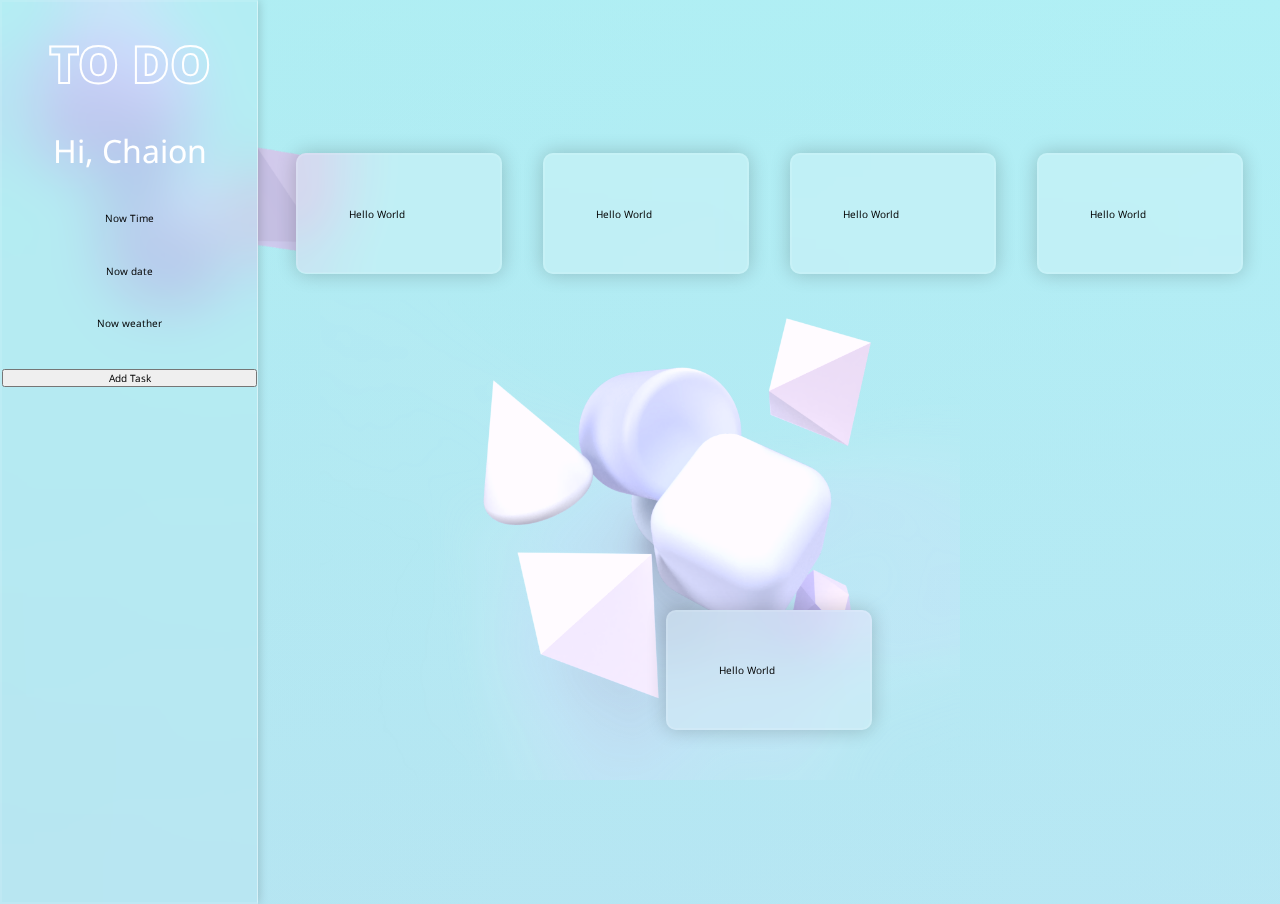
==== index.html @ bbe56c6a "first commit" ====
<!DOCTYPE html>
<html lang="en">
	<head>
		<meta charset="UTF-8" />
		<meta http-equiv="X-UA-Compatible" content="IE=edge" />
		<meta name="viewport" content="width=device-width, initial-scale=1.0" />
		<link rel="preconnect" href="https://fonts.googleapis.com" />
		<link rel="preconnect" href="https://fonts.gstatic.com" crossorigin />
		<link
			href="https://fonts.googleapis.com/css2?family=Noto+Sans:ital,wght@0,100;0,200;0,300;0,400;0,500;0,600;0,700;0,800;0,900;1,100;1,200;1,300;1,400;1,500;1,600;1,700;1,800;1,900&display=swap"
			rel="stylesheet"
		/>
		<link rel="shortcut icon" href="img/logo 2.png" type="image/x-icon" />
		<link rel="stylesheet" href="style/index.css" />
		<title>To Do</title>
	</head>
	<body>
		<div class="design">
			<img src="img/2025.png" class="img_1" />
			<img src="img/image 4.png" class="img_2" />
		</div>

		<main class="main-body">
            <div class="container">
                <div class="navbar">
                    <h1>to do</h1>
                </div>
				<div class="sidebar">
					<h1 class="profile-name">Hi, Chaion</h1>
					<div class="time">Now Time</div>
					<div class="date">Now date</div>
					<div class="weather">Now weather</div>
					<button class="submit">Add Task</button>
				</div>
			</div>
                
                <div class="tasks">
                    <div class="task">Hello World</div>
                    <div class="task">Hello World</div>
                    <div class="task">Hello World</div>
                    <div class="task">Hello World</div>
                    <div class="task">Hello World</div>
                    
                </div>
        </main>

		<script src="script/index.js"></script>
    </body>
</html>
---- style/index.css ----
*,
*::before,
*::after {
  font-family: inherit;
  font-size: inherit;
  padding: 0;
  margin: 0;
}

body {
  background: linear-gradient(129.07deg, rgba(138, 186, 197, 0.21) 2.5%, rgba(16, 3, 20, 0) 72.4%), linear-gradient(180deg, #b9fbff 0%, #d1c9f1 100%);
  background-repeat: no-repeat;
  background-attachment: fixed;
  background-size: 400% 400%;
  animation: gradient-anim;
  animation-duration: 15s;
  animation-iteration-count: infinite;
  height: 100vh;
  overflow: auto;
  position: relative;
  font-family: "Noto Sans", sans-serif;
  font-size: 62.5%;
}

::-webkit-scrollbar {
  width: 10px;
}

::-webkit-scrollbar-thumb {
  background: white;
  border: 1px solid lightblue;
  border-radius: 5px;
}

@keyframes gradient-anim {
  0% {
    background-position: 50% 0%;
  }
  50% {
    background-position: 50% 100%;
  }
  100% {
    background-position: 50% 0%;
  }
}
.design {
  position: fixed;
  top: 0;
  left: 0;
  height: 100vh;
  width: 100vw;
  z-index: -1;
}
.design .img_1 {
  position: absolute;
  width: 30%;
}
.design .img_2 {
  position: absolute;
  width: 50%;
  top: 60%;
  left: 50%;
  transform: translate(-50%, -50%);
}

.main-body {
  display: flex;
  position: relative;
  column-gap: 0;
}

.container {
  flex-grow: 1;
  position: sticky;
  top: 0;
  left: 0;
  height: 100vh;
  width: 25%;
  display: flex;
  flex-direction: column;
  align-items: center;
  background: rgba(255, 255, 255, 0.05);
  backdrop-filter: blur(30px);
  border: 2px solid rgba(255, 255, 255, 0.1);
  border-right: 1px solid rgba(255, 255, 255, 0.425);
  box-shadow: 0 0 10px rgba(0, 0, 0, 0.2);
}

.sidebar {
  display: flex;
  flex-direction: column;
  flex-grow: 1;
  width: 100%;
  text-align: center;
  row-gap: 5%;
}
.sidebar h1 {
  font-size: 2rem;
  color: white;
  font-weight: 400;
}

.navbar {
  font-size: 3.2rem;
  margin-bottom: 2.5%;
  width: fit-content;
  position: sticky;
  top: 0;
  padding: 10% 4%;
  width: 100%;
  text-align: center;
  z-index: 100;
  -webkit-background-clip: text;
  background-clip: text;
}
.navbar h1 {
  text-transform: uppercase;
  font-weight: 900;
  color: transparent;
  -webkit-text-stroke: 2px rgb(255, 255, 255);
}

.tasks {
  position: relative;
  min-height: 100vh;
  width: 100%;
  display: flex;
  justify-content: center;
  align-items: center;
  flex-wrap: wrap;
  row-gap: 1%;
}
.tasks .task {
  padding: 5% 5%;
  min-width: 100px;
  width: fit-content;
  background: rgba(255, 255, 255, 0.2);
  backdrop-filter: blur(30px);
  border: 2px solid rgba(255, 255, 255, 0.1);
  box-shadow: 0 0 20px rgba(0, 0, 0, 0.2);
  border-radius: 10px;
  margin: 0% 2%;
  margin-bottom: 2%;
}
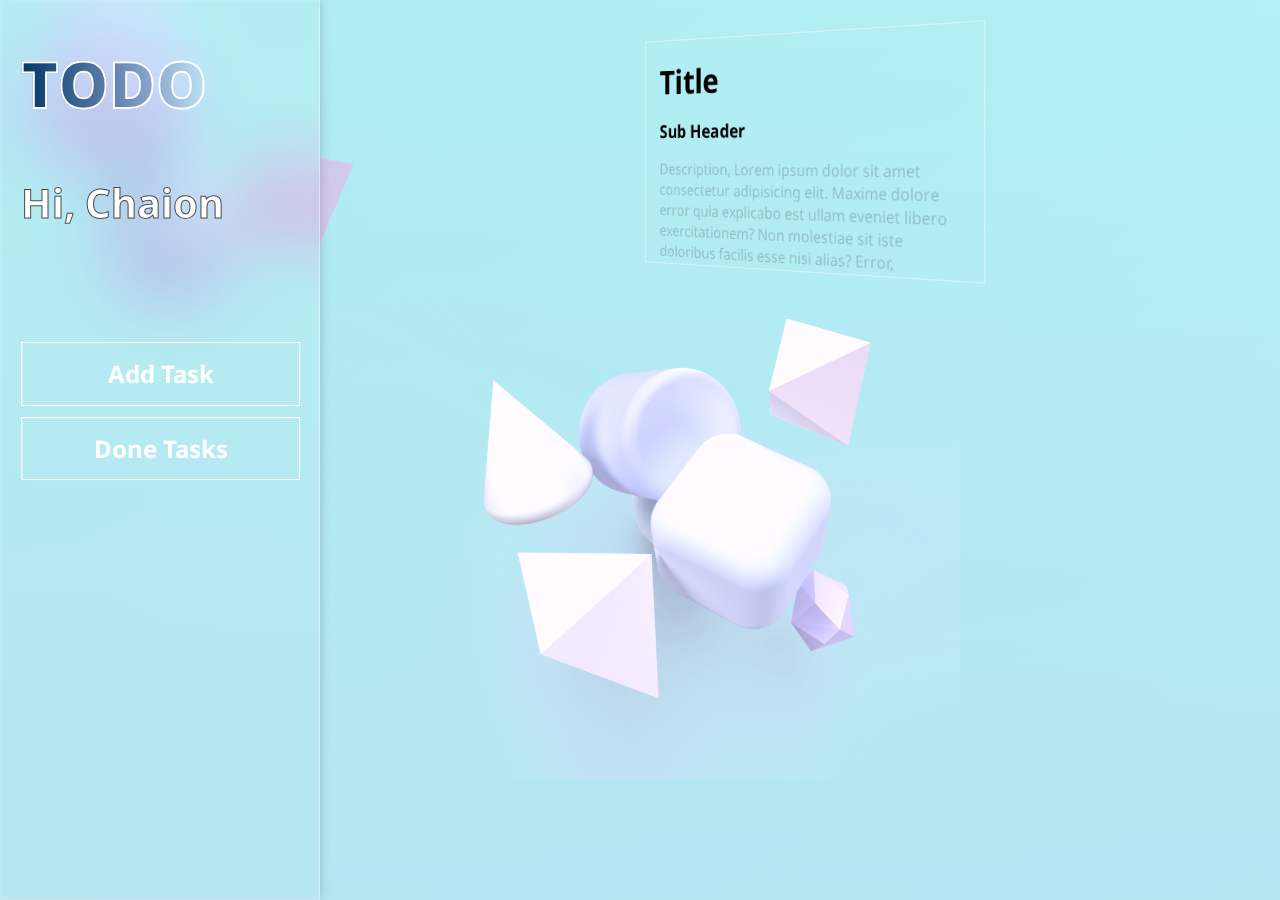
==== commit 5a5bdfe1: "new pages and functionality added" ====
--- a/index.html
+++ b/index.html
@@ -15,35 +15,87 @@
 		<title>To Do</title>
 	</head>
 	<body>
+		<!-- cursor div  -->
+		<!-- <div class="cursor-div">
+			<div class="cursor cursor-inner"></div>
+			<div class="cursor cursor-outer"></div>
+		</div> -->
+
+		<!-- background image -->
 		<div class="design">
 			<img src="img/2025.png" class="img_1" />
 			<img src="img/image 4.png" class="img_2" />
 		</div>
 
+
+		<!-- main body  -->
 		<main class="main-body">
-            <div class="container">
-                <div class="navbar">
-                    <h1>to do</h1>
-                </div>
+			<div class="container">
+				<div class="navbar">
+					<h1><span>to</span><span>do</span></h1>
+				</div>
 				<div class="sidebar">
 					<h1 class="profile-name">Hi, Chaion</h1>
-					<div class="time">Now Time</div>
-					<div class="date">Now date</div>
-					<div class="weather">Now weather</div>
-					<button class="submit">Add Task</button>
+					<div class="time-weather">
+						<div class="time">
+							<span></span>
+							<span></span>
+							<span></span>
+						</div>
+						<p class="weather"> </p>
+					</div>
+					<div class="button">
+						<a href="./pages/addTask.html" class="cursor-hide submit">Add Task</a>
+						<a href="./pages/doneTask.html"  class="cursor-hide submit">Done Tasks</a>
+					</div>
 				</div>
 			</div>
-                
-                <div class="tasks">
-                    <div class="task">Hello World</div>
-                    <div class="task">Hello World</div>
-                    <div class="task">Hello World</div>
-                    <div class="task">Hello World</div>
-                    <div class="task">Hello World</div>
-                    
-                </div>
-        </main>
 
+			<div class="tasks">
+				<div class="cursor-hide task">
+					<div class="header">
+						<h1 class="Title">Title</h1>
+						<svg class="done">
+							<use
+								xlink:href="./img/icomoon/symbol-defs.svg#icon-checked"
+							></use>
+						</svg>
+					</div>
+					<h2 class="sub-header">Sub Header</h2>
+					<p class="Description">
+						Description, Lorem ipsum dolor sit amet consectetur
+						adipisicing elit. Maxime dolore error quia explicabo est
+						ullam eveniet libero exercitationem? Non molestiae sit
+						iste doloribus facilis esse nisi alias? Error,
+						blanditiis illum. Quam aut optio, unde doloremque quos,
+						pariatur qui, exercitationem fuga quae assumenda
+						laudantium perspiciatis vero adipisci? Provident
+						assumenda iusto eum nesciunt atque magnam amet
+						aspernatur eius, sequi molestias, sit illo? Iure, vero
+						adipisci distinctio obcaecati mollitia consequatur
+						laudantium sunt maxime hic, asperiores reprehenderit
+						illo molestias est in veniam doloremque error blanditiis
+						soluta deserunt temporibus architecto nulla dolorum?
+						Aliquid, ratione ad.
+					</p>
+					<div class="footer">
+						<svg class="edit">
+							<use
+								xlink:href="./img/icomoon/symbol-defs.svg#icon-edit"
+							></use>
+						</svg>
+						<svg class="delete">
+							<use
+								xlink:href="./img/icomoon/symbol-defs.svg#icon-trashcan"
+							></use>
+						</svg>
+					</div>
+				</div>
+		</main>
+
+
+		<!-- <script src="script/task.js"></script> -->
+		<script src="./script/weather&time.js"></script>
 		<script src="script/index.js"></script>
-    </body>
+	</body>
 </html>
--- a/style/index.css
+++ b/style/index.css
@@ -5,6 +5,7 @@
   font-size: inherit;
   padding: 0;
   margin: 0;
+  box-sizing: content-box;
 }
 
 body {
@@ -43,6 +44,30 @@
     background-position: 50% 0%;
   }
 }
+.cursor {
+  position: fixed;
+  top: 50%;
+  left: 50%;
+  z-index: 1;
+}
+.cursor-inner {
+  height: 5px;
+  width: 5px;
+  border: 1px solid rgba(3, 5, 94, 0.3215686275);
+  background: rgba(3, 5, 94, 0.3215686275);
+  border-radius: 50%;
+  transform: translate(-50%, -50%);
+  transition: all 100ms ease-out;
+}
+.cursor-outer {
+  height: 55px;
+  width: 55px;
+  border: 1px solid rgba(3, 5, 94, 0.3215686275);
+  transform: translate(-50%, -50%);
+  border-radius: 50%;
+  transition: all 300ms ease-out;
+}
+
 .design {
   position: fixed;
   top: 0;
@@ -70,15 +95,17 @@
 }
 
 .container {
-  flex-grow: 1;
   position: sticky;
   top: 0;
   left: 0;
   height: 100vh;
-  width: 25%;
-  display: flex;
-  flex-direction: column;
-  align-items: center;
+  min-width: 20rem;
+  max-width: 20rem;
+  box-sizing: border-box;
+  display: flex;
+  flex-direction: column;
+  padding: 3% 1.5%;
+  row-gap: 5%;
   background: rgba(255, 255, 255, 0.05);
   backdrop-filter: blur(30px);
   border: 2px solid rgba(255, 255, 255, 0.1);
@@ -89,29 +116,99 @@
 .sidebar {
   display: flex;
   flex-direction: column;
-  flex-grow: 1;
   width: 100%;
+  height: fit-content;
+  font-size: 1rem;
+  font-weight: 400;
+  overflow: auto;
+}
+.sidebar h1 {
+  font-size: 2.5rem;
+  color: white;
+  font-weight: 700;
+  margin-bottom: 25%;
+  -webkit-text-stroke: 1px rgba(0, 0, 0, 0.7);
+  z-index: 100;
+  cursor: default;
+}
+.sidebar .time-weather {
+  margin-bottom: 15%;
+  cursor: default;
+}
+.sidebar .time {
+  display: flex;
+  flex-direction: column;
+  box-sizing: content-box;
+  color: black;
+  font-weight: 500;
+  -webkit-text-stroke: 1px rgba(255, 255, 255, 0.3);
+}
+.sidebar .weather {
+  color: black;
+  font-weight: 500;
+  -webkit-text-stroke: 1px rgba(255, 255, 255, 0.3);
+}
+.sidebar .button {
+  display: flex;
+  flex-direction: column;
+}
+.sidebar a {
+  box-sizing: content-box;
+  padding: 0.9rem 1rem;
+  background: transparent;
+  border: 1px solid rgb(255, 255, 255);
+  cursor: pointer;
+  font-weight: 700;
+  font-size: 1.5rem;
+  color: white;
+  position: relative;
+  transition: all 200ms;
+  overflow: hidden;
   text-align: center;
-  row-gap: 5%;
-}
-.sidebar h1 {
-  font-size: 2rem;
-  color: white;
-  font-weight: 400;
+  text-decoration: none;
+  z-index: 10;
+}
+.sidebar a::after {
+  content: "";
+  position: absolute;
+  height: 100%;
+  width: 100%;
+  background-color: white;
+  top: 0;
+  left: 0;
+  transform: translateX(-100%);
+  transition: all 200ms;
+  z-index: -1;
+}
+.sidebar a:hover {
+  border: 1px solid rgba(0, 0, 0, 0.61);
+  color: black;
+  box-shadow: 0 0 10px rgba(0, 0, 0, 0.2);
+}
+.sidebar a:hover::after {
+  width: 100%;
+  height: 100%;
+  transform: translateX(0);
+}
+.sidebar a:active::after {
+  left: 100%;
+}
+.sidebar a:first-of-type {
+  margin-bottom: 4%;
 }
 
 .navbar {
-  font-size: 3.2rem;
+  font-size: 4rem;
   margin-bottom: 2.5%;
   width: fit-content;
   position: sticky;
   top: 0;
-  padding: 10% 4%;
-  width: 100%;
-  text-align: center;
+  width: fit-content;
   z-index: 100;
+  background: linear-gradient(to right, #003566, transparent);
   -webkit-background-clip: text;
   background-clip: text;
+  cursor: default;
 }
 .navbar h1 {
   text-transform: uppercase;
@@ -122,23 +219,109 @@
 
 .tasks {
   position: relative;
-  min-height: 100vh;
-  width: 100%;
+  flex-grow: 1;
   display: flex;
   justify-content: center;
   align-items: center;
   flex-wrap: wrap;
-  row-gap: 1%;
+  height: fit-content;
+  padding: 1% 0;
+  gap: 3%;
 }
 .tasks .task {
-  padding: 5% 5%;
-  min-width: 100px;
+  min-width: 300px;
   width: fit-content;
-  background: rgba(255, 255, 255, 0.2);
-  backdrop-filter: blur(30px);
-  border: 2px solid rgba(255, 255, 255, 0.1);
-  box-shadow: 0 0 20px rgba(0, 0, 0, 0.2);
-  border-radius: 10px;
-  margin: 0% 2%;
-  margin-bottom: 2%;
+  max-width: 350px;
+  height: fit-content;
+  max-height: 200px;
+  background: transparent;
+  border: 1px solid rgba(255, 255, 255, 0.5);
+  border-radius: 0px;
+  margin: 2% 0%;
+  padding: 2%;
+  display: flex;
+  flex-direction: column;
+  transition: all 300ms;
+  gap: 1rem;
+  transform: perspective(1100px) rotateY(-30deg);
+  overflow: hidden;
+}
+.tasks .task:hover {
+  border: 1px solid rgb(255, 255, 255);
+  box-shadow: 0 0 10px rgba(0, 0, 0, 0.2);
+  background: rgba(255, 255, 255, 0.1);
+  backdrop-filter: blur(20px);
+  transform: rotateY(0);
+  perspective: none;
+  overflow: auto;
+}
+.tasks .task:hover h1 {
+  color: #caf0f8;
+  font-weight: 900;
+  -webkit-text-stroke: 1px black;
+}
+.tasks .task:hover h2 {
+  color: #023e8a;
+}
+.tasks .task:hover p {
+  color: rgb(0, 0, 0);
+}
+.tasks .task:hover .done, .tasks .task:hover .edit, .tasks .task:hover .delete {
+  opacity: 1;
+}
+.tasks .task h1 {
+  font-size: 2.2rem;
+  transition: all 200ms;
+}
+.tasks .task h2 {
+  font-size: 1.2rem;
+  transition: all 200ms;
+}
+.tasks .task p {
+  font-size: 1rem;
+  transition: all 200ms;
+  color: rgba(0, 0, 0, 0.2);
+}
+.tasks .task svg {
+  cursor: pointer;
+  transition: all 200ms;
+}
+.tasks .task .header {
+  width: 100%;
+  display: flex;
+  justify-content: space-between;
+}
+.tasks .task .header svg {
+  height: 2.5rem;
+  width: 2.5rem;
+  fill: #669bbc;
+  cursor: pointer;
+  opacity: 0;
+}
+.tasks .task .header svg:hover {
+  fill: rgb(0, 0, 0);
+}
+.tasks .task .footer {
+  display: flex;
+  justify-content: space-around;
+  align-items: center;
+}
+.tasks .task .footer svg {
+  width: 2rem;
+  height: 2rem;
+  opacity: 0;
+}
+.tasks .task .footer svg:first-of-type {
+  height: 2.7rem;
+  width: 2.7rem;
+}
+.tasks .task .footer svg:first-of-type:hover {
+  fill: #ee9b00;
+}
+.tasks .task .footer .delete:hover {
+  fill: #c1121f;
+}
+
+.hide {
+  transform: scale(0.001);
 }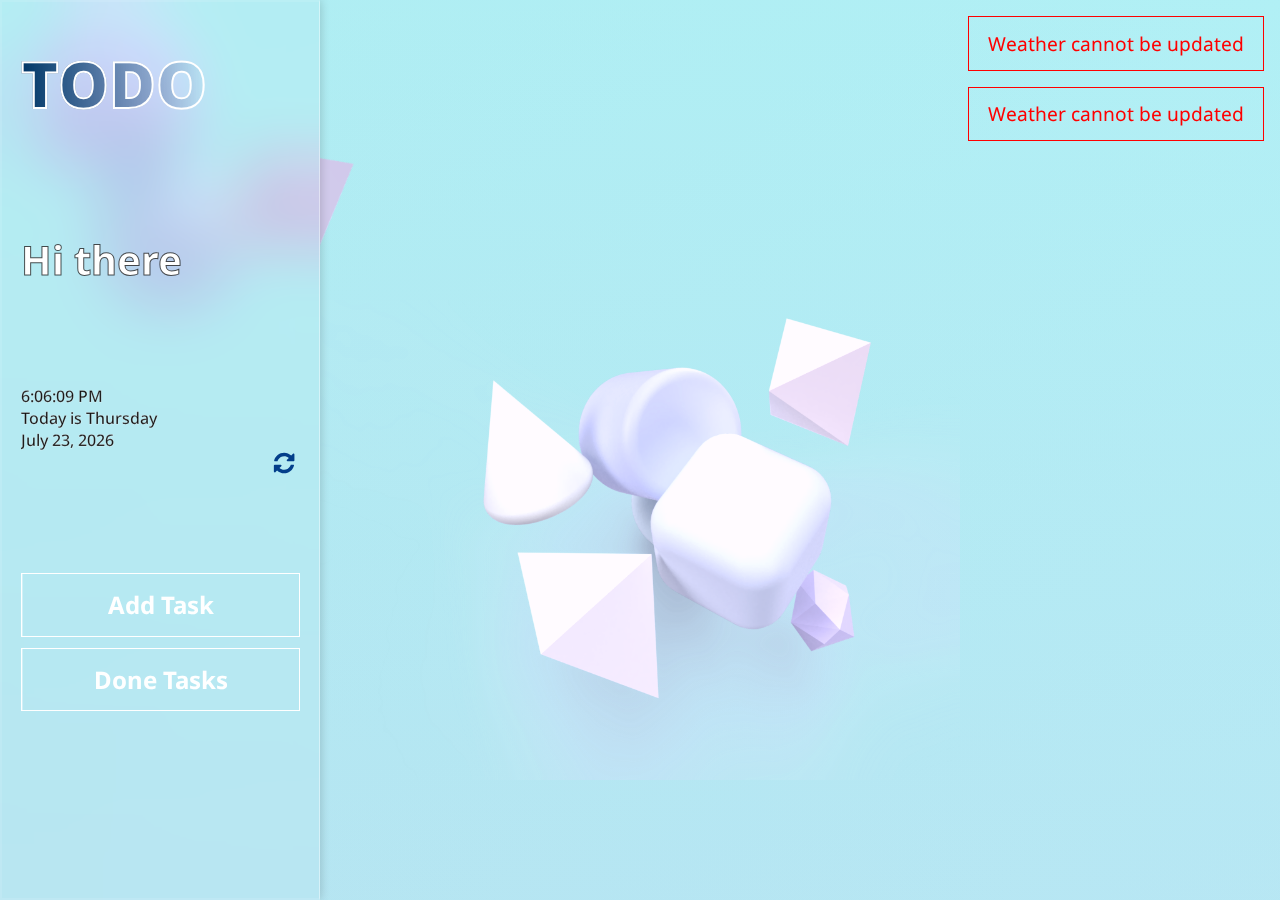
==== commit fe9f9bad: "bug fixed" ====
--- a/index.html
+++ b/index.html
@@ -35,14 +35,21 @@
 					<h1><span>to</span><span>do</span></h1>
 				</div>
 				<div class="sidebar">
-					<h1 class="profile-name">Hi, Chaion</h1>
+					<h1 class="profile-name">Hi there</h1>
 					<div class="time-weather">
 						<div class="time">
 							<span></span>
 							<span></span>
 							<span></span>
 						</div>
-						<p class="weather"> </p>
+						<div class="weather-div">
+							<p class="weather"> </p>
+							<svg class="refresh">
+								<use
+								xlink:href="./img/icomoon/symbol-defs.svg#icon-refresh"
+								></use>
+							</svg>
+						</div>
 					</div>
 					<div class="button">
 						<a href="./pages/addTask.html" class="cursor-hide submit">Add Task</a>
@@ -92,10 +99,13 @@
 					</div>
 				</div>
 		</main>
+		
+		<div class="notification">
 
+		</div>
 
 		<!-- <script src="script/task.js"></script> -->
-		<script src="./script/weather&time.js"></script>
-		<script src="script/index.js"></script>
+		<script type="module" src="./script/weather&time.js"></script>
+		<script type="module" src="script/index.js"></script>
 	</body>
 </html>
--- a/style/index.css
+++ b/style/index.css
@@ -105,7 +105,6 @@
   display: flex;
   flex-direction: column;
   padding: 3% 1.5%;
-  row-gap: 5%;
   background: rgba(255, 255, 255, 0.05);
   backdrop-filter: blur(30px);
   border: 2px solid rgba(255, 255, 255, 0.1);
@@ -117,7 +116,9 @@
   display: flex;
   flex-direction: column;
   width: 100%;
+  min-height: 75vh;
   height: fit-content;
+  justify-content: space-evenly;
   font-size: 1rem;
   font-weight: 400;
   overflow: auto;
@@ -126,33 +127,43 @@
   font-size: 2.5rem;
   color: white;
   font-weight: 700;
-  margin-bottom: 25%;
   -webkit-text-stroke: 1px rgba(0, 0, 0, 0.7);
   z-index: 100;
   cursor: default;
 }
 .sidebar .time-weather {
-  margin-bottom: 15%;
   cursor: default;
-}
-.sidebar .time {
-  display: flex;
-  flex-direction: column;
-  box-sizing: content-box;
+  height: fit-content;
+}
+.sidebar .time-weather .time {
+  display: flex;
+  flex-direction: column;
   color: black;
   font-weight: 500;
   -webkit-text-stroke: 1px rgba(255, 255, 255, 0.3);
 }
-.sidebar .weather {
+.sidebar .time-weather .weather-div {
+  display: flex;
+  justify-content: space-between;
+}
+.sidebar .time-weather .weather-div .weather {
   color: black;
   font-weight: 500;
   -webkit-text-stroke: 1px rgba(255, 255, 255, 0.3);
 }
+.sidebar .time-weather .weather-div .refresh {
+  fill: #023e8a;
+  height: 1.5rem;
+  width: 8%;
+  font-weight: 900;
+  cursor: pointer;
+  margin-right: 5px;
+}
 .sidebar .button {
   display: flex;
   flex-direction: column;
 }
-.sidebar a {
+.sidebar .button a {
   box-sizing: content-box;
   padding: 0.9rem 1rem;
   background: transparent;
@@ -168,7 +179,7 @@
   text-decoration: none;
   z-index: 10;
 }
-.sidebar a::after {
+.sidebar .button a::after {
   content: "";
   position: absolute;
   height: 100%;
@@ -180,20 +191,20 @@
   transition: all 200ms;
   z-index: -1;
 }
-.sidebar a:hover {
+.sidebar .button a:hover {
   border: 1px solid rgba(0, 0, 0, 0.61);
   color: black;
   box-shadow: 0 0 10px rgba(0, 0, 0, 0.2);
 }
-.sidebar a:hover::after {
+.sidebar .button a:hover::after {
   width: 100%;
   height: 100%;
   transform: translateX(0);
 }
-.sidebar a:active::after {
+.sidebar .button a:active::after {
   left: 100%;
 }
-.sidebar a:first-of-type {
+.sidebar .button a:first-of-type {
   margin-bottom: 4%;
 }
 
@@ -324,4 +335,48 @@
 
 .hide {
   transform: scale(0.001);
+}
+
+.notification {
+  position: absolute;
+  right: 1rem;
+  top: 1rem;
+  font-size: 1.2rem;
+  max-height: 95vh;
+  overflow: auto;
+}
+.notification p {
+  border: 1px solid black;
+  color: aliceblue;
+  padding: 0.8rem 1.2rem;
+  margin-bottom: 1rem;
+  transition: all 300ms;
+}
+
+.rotate {
+  animation: rotate;
+  animation-fill-mode: forwards;
+  animation-iteration-count: infinite;
+  animation-duration: 2s;
+  animation-timing-function: linear;
+}
+
+@keyframes rotate {
+  0% {
+    transform: rotate(0deg);
+  }
+  100% {
+    transform: rotate(360deg);
+  }
+}
+.empty-error {
+  flex-grow: 1;
+  height: 95vh;
+  display: flex;
+  justify-content: center;
+  align-items: center;
+  font-weight: 900;
+  font-size: 4rem;
+  color: transparent;
+  -webkit-text-stroke: 1px black;
 }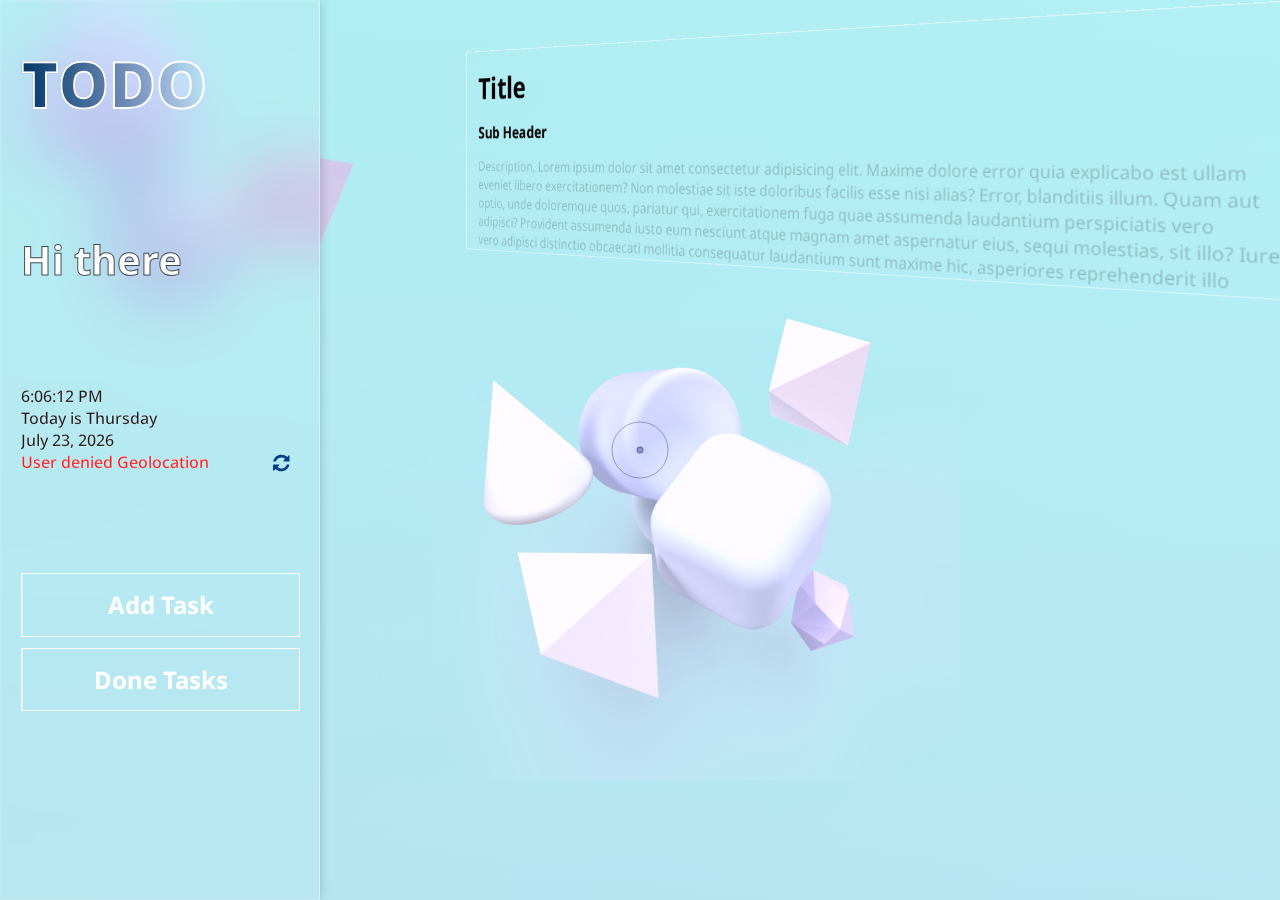
==== commit ee05cfd0: "cards width's bug fixed" ====
--- a/index.html
+++ b/index.html
@@ -1,111 +1,120 @@
 <!DOCTYPE html>
 <html lang="en">
-	<head>
-		<meta charset="UTF-8" />
-		<meta http-equiv="X-UA-Compatible" content="IE=edge" />
-		<meta name="viewport" content="width=device-width, initial-scale=1.0" />
-		<link rel="preconnect" href="https://fonts.googleapis.com" />
-		<link rel="preconnect" href="https://fonts.gstatic.com" crossorigin />
-		<link
-			href="https://fonts.googleapis.com/css2?family=Noto+Sans:ital,wght@0,100;0,200;0,300;0,400;0,500;0,600;0,700;0,800;0,900;1,100;1,200;1,300;1,400;1,500;1,600;1,700;1,800;1,900&display=swap"
-			rel="stylesheet"
-		/>
-		<link rel="shortcut icon" href="img/logo 2.png" type="image/x-icon" />
-		<link rel="stylesheet" href="style/index.css" />
-		<title>To Do</title>
-	</head>
-	<body>
-		<!-- cursor div  -->
-		<!-- <div class="cursor-div">
-			<div class="cursor cursor-inner"></div>
-			<div class="cursor cursor-outer"></div>
-		</div> -->
+  <head>
+    <meta charset="UTF-8" />
+    <meta http-equiv="X-UA-Compatible" content="IE=edge" />
+    <meta name="viewport" content="width=device-width, initial-scale=1.0" />
+    <link rel="preconnect" href="https://fonts.googleapis.com" />
+    <link rel="preconnect" href="https://fonts.gstatic.com" crossorigin />
+    <link
+      href="https://fonts.googleapis.com/css2?family=Noto+Sans:ital,wght@0,100;0,200;0,300;0,400;0,500;0,600;0,700;0,800;0,900;1,100;1,200;1,300;1,400;1,500;1,600;1,700;1,800;1,900&display=swap"
+      rel="stylesheet"
+    />
+    <link rel="stylesheet" href="./style/index.css" />
+    <link
+      rel="stylesheet"
+      href="./style/index_res.css"
+      media="screen and (max-width:700px)"
+    />
+    <link
+      rel="stylesheet"
+      href="./img/icomoon/fontawesome-free-6.2.0-web/css/all.css"
+    />
+    <link rel="shortcut icon" href="img/logo 2.png" type="image/x-icon" />
+    <title>To Do</title>
+  </head>
+  <body>
+    <div class="body-div">
+      <!--overflow-x doesn't work with body or html in mobile or tablet-->
+      <!-- cursor div  -->
+      <div class="cursor-div">
+        <div class="cursor cursor-inner"></div>
+        <div class="cursor cursor-outer"></div>
+      </div>
 
-		<!-- background image -->
-		<div class="design">
-			<img src="img/2025.png" class="img_1" />
-			<img src="img/image 4.png" class="img_2" />
-		</div>
+      <!-- background image -->
+      <div class="design">
+        <img src="./img/2025.png" class="img_1" />
+        <img src="./img/image 4.png" class="img_2" />
+      </div>
 
+      <!-- main body  -->
+      <main class="main-body">
+        <div class="container">
+          <div class="navbar">
+            <h1><span>to</span><span>do</span></h1>
+          </div>
+          <div class="sidebar">
+            <h1 class="profile-name">Hi there</h1>
+            <div class="time-weather">
+              <div class="time">
+                <span></span>
+                <span></span>
+                <span></span>
+              </div>
+              <div class="weather-div">
+                <p class="weather"></p>
+                <svg class="refresh">
+                  <use
+                    xlink:href="./img/icomoon/symbol-defs.svg#icon-refresh"
+                  ></use>
+                </svg>
+              </div>
+            </div>
+            <div class="add_menu">
+              <i class="fa-solid fa-sun icon"></i>
+            </div>
+            <div class="button">
+              <a href="./pages/addTask.html" class="cursor-hide btn"
+                >Add Task</a
+              >
+              <a href="./pages/doneTask.html" class="cursor-hide btn"
+                >Done Tasks</a
+              >
+            </div>
+          </div>
+        </div>
+        <div class="tasks">
+          <div class="cursor-hide task">
+            <div class="header">
+              <h1 class="Title">Title</h1>
+              <svg class="done">
+                <use
+                  xlink:href="./img/icomoon/symbol-defs.svg#icon-checked"
+                ></use>
+              </svg>
+            </div>
+            <h2 class="sub-header">Sub Header</h2>
+            <p class="Description">
+              Description, Lorem ipsum dolor sit amet consectetur adipisicing
+              elit. Maxime dolore error quia explicabo est ullam eveniet libero
+              exercitationem? Non molestiae sit iste doloribus facilis esse nisi
+              alias? Error, blanditiis illum. Quam aut optio, unde doloremque
+              quos, pariatur qui, exercitationem fuga quae assumenda laudantium
+              perspiciatis vero adipisci? Provident assumenda iusto eum nesciunt
+              atque magnam amet aspernatur eius, sequi molestias, sit illo?
+              Iure, vero adipisci distinctio obcaecati mollitia consequatur
+              laudantium sunt maxime hic, asperiores reprehenderit illo
+              molestias est in veniam doloremque error blanditiis soluta
+              deserunt temporibus architecto nulla dolorum? Aliquid, ratione ad.
+            </p>
+            <div class="footer">
+              <svg class="edit">
+                <use xlink:href="./img/icomoon/symbol-defs.svg#icon-edit"></use>
+              </svg>
+              <svg class="delete">
+                <use
+                  xlink:href="./img/icomoon/symbol-defs.svg#icon-trashcan"
+                ></use>
+              </svg>
+            </div>
+          </div>
+        </div>
+      </main>
 
-		<!-- main body  -->
-		<main class="main-body">
-			<div class="container">
-				<div class="navbar">
-					<h1><span>to</span><span>do</span></h1>
-				</div>
-				<div class="sidebar">
-					<h1 class="profile-name">Hi there</h1>
-					<div class="time-weather">
-						<div class="time">
-							<span></span>
-							<span></span>
-							<span></span>
-						</div>
-						<div class="weather-div">
-							<p class="weather"> </p>
-							<svg class="refresh">
-								<use
-								xlink:href="./img/icomoon/symbol-defs.svg#icon-refresh"
-								></use>
-							</svg>
-						</div>
-					</div>
-					<div class="button">
-						<a href="./pages/addTask.html" class="cursor-hide submit">Add Task</a>
-						<a href="./pages/doneTask.html"  class="cursor-hide submit">Done Tasks</a>
-					</div>
-				</div>
-			</div>
-
-			<div class="tasks">
-				<div class="cursor-hide task">
-					<div class="header">
-						<h1 class="Title">Title</h1>
-						<svg class="done">
-							<use
-								xlink:href="./img/icomoon/symbol-defs.svg#icon-checked"
-							></use>
-						</svg>
-					</div>
-					<h2 class="sub-header">Sub Header</h2>
-					<p class="Description">
-						Description, Lorem ipsum dolor sit amet consectetur
-						adipisicing elit. Maxime dolore error quia explicabo est
-						ullam eveniet libero exercitationem? Non molestiae sit
-						iste doloribus facilis esse nisi alias? Error,
-						blanditiis illum. Quam aut optio, unde doloremque quos,
-						pariatur qui, exercitationem fuga quae assumenda
-						laudantium perspiciatis vero adipisci? Provident
-						assumenda iusto eum nesciunt atque magnam amet
-						aspernatur eius, sequi molestias, sit illo? Iure, vero
-						adipisci distinctio obcaecati mollitia consequatur
-						laudantium sunt maxime hic, asperiores reprehenderit
-						illo molestias est in veniam doloremque error blanditiis
-						soluta deserunt temporibus architecto nulla dolorum?
-						Aliquid, ratione ad.
-					</p>
-					<div class="footer">
-						<svg class="edit">
-							<use
-								xlink:href="./img/icomoon/symbol-defs.svg#icon-edit"
-							></use>
-						</svg>
-						<svg class="delete">
-							<use
-								xlink:href="./img/icomoon/symbol-defs.svg#icon-trashcan"
-							></use>
-						</svg>
-					</div>
-				</div>
-		</main>
-		
-		<div class="notification">
-
-		</div>
-
-		<!-- <script src="script/task.js"></script> -->
-		<script type="module" src="./script/weather&time.js"></script>
-		<script type="module" src="script/index.js"></script>
-	</body>
+      <div class="notification"></div>
+    </div>
+    <script src="./script/weather&time.js"></script>
+    <script type="module" src="./script/index.js"></script>
+  </body>
 </html>
--- a/style/index.css
+++ b/style/index.css
@@ -12,7 +12,7 @@
   background: linear-gradient(129.07deg, rgba(138, 186, 197, 0.21) 2.5%, rgba(16, 3, 20, 0) 72.4%), linear-gradient(180deg, #b9fbff 0%, #d1c9f1 100%);
   background-repeat: no-repeat;
   background-attachment: fixed;
-  background-size: 400% 400%;
+  background-size: 400% 400%; 
   animation: gradient-anim;
   animation-duration: 15s;
   animation-iteration-count: infinite;
@@ -130,6 +130,7 @@
   -webkit-text-stroke: 1px rgba(0, 0, 0, 0.7);
   z-index: 100;
   cursor: default;
+  height: fit-content;
 }
 .sidebar .time-weather {
   cursor: default;
@@ -154,10 +155,10 @@
 .sidebar .time-weather .weather-div .refresh {
   fill: #023e8a;
   height: 1.5rem;
-  width: 8%;
+  width: 6%;
   font-weight: 900;
   cursor: pointer;
-  margin-right: 5px;
+  margin-right: 10px;
 }
 .sidebar .button {
   display: flex;
@@ -197,15 +198,16 @@
   box-shadow: 0 0 10px rgba(0, 0, 0, 0.2);
 }
 .sidebar .button a:hover::after {
-  width: 100%;
-  height: 100%;
   transform: translateX(0);
 }
 .sidebar .button a:active::after {
-  left: 100%;
+  transform: translateX(100%);
 }
 .sidebar .button a:first-of-type {
   margin-bottom: 4%;
+}
+.sidebar .add_menu{
+  display: none;
 }
 
 .navbar {
@@ -214,7 +216,6 @@
   width: fit-content;
   position: sticky;
   top: 0;
-  width: fit-content;
   z-index: 100;
   background: linear-gradient(to right, #003566, transparent);
   -webkit-background-clip: text;
@@ -232,17 +233,17 @@
   position: relative;
   flex-grow: 1;
   display: flex;
-  justify-content: center;
   align-items: center;
   flex-wrap: wrap;
   height: fit-content;
-  padding: 1% 0;
-  gap: 3%;
+  padding: 1% 1%;
 }
 .tasks .task {
-  min-width: 300px;
+  /* width: clamp(250px, 33%, 450px); */
+  /* min-width: 250px;
   width: fit-content;
-  max-width: 350px;
+  max-width: 350px; */
+  flex-grow: 0;
   height: fit-content;
   max-height: 200px;
   background: transparent;
@@ -252,7 +253,7 @@
   padding: 2%;
   display: flex;
   flex-direction: column;
-  transition: all 300ms;
+  transition: all 300ms, width 0ms;
   gap: 1rem;
   transform: perspective(1100px) rotateY(-30deg);
   overflow: hidden;
@@ -292,6 +293,8 @@
   font-size: 1rem;
   transition: all 200ms;
   color: rgba(0, 0, 0, 0.2);
+  white-space: wrap;
+  /* height: 2rem; */
 }
 .tasks .task svg {
   cursor: pointer;
@@ -344,6 +347,7 @@
   font-size: 1.2rem;
   max-height: 95vh;
   overflow: auto;
+  max-width: 20%;
 }
 .notification p {
   border: 1px solid black;
@@ -369,14 +373,71 @@
     transform: rotate(360deg);
   }
 }
-.empty-error {
-  flex-grow: 1;
-  height: 95vh;
-  display: flex;
-  justify-content: center;
-  align-items: center;
-  font-weight: 900;
-  font-size: 4rem;
-  color: transparent;
-  -webkit-text-stroke: 1px black;
+
+
+/* @media screen and (max-width:1110px){
+  .tasks .task{
+    max-width: 400px;
+    margin: 2% auto;
+  }
+} */
+@media screen and (max-width:700px) {
+  .sidebar .button{
+    display: none;
+  }
+}
+
+@media (min-width: 0) {
+  .col-1-xs {
+    box-sizing: border-box;
+    width: 25%;
+  }
+  .col-2-xs {
+    box-sizing: border-box;
+    width: 50%;
+  }
+  .col-3-xs {
+    box-sizing: border-box;
+    width: 75%;
+  }
+  .col-4-xs {
+    box-sizing: border-box;
+    width: 100%;
+  }
+}
+@media (min-width: 720px) {
+  .col-1-md {
+    box-sizing: border-box;
+    width: 25%;
+  }
+  .col-2-md {
+    box-sizing: border-box;
+    width: 50%;
+  }
+  .col-3-md {
+    box-sizing: border-box;
+    width: 75%;
+  }
+  .col-4-md {
+    box-sizing: border-box;
+    width: 100%;
+  }
+}
+@media (min-width: 1200px) {
+  .col-1-xl {
+    box-sizing: border-box;
+    width: 25%;
+  }
+  .col-2-xl {
+    box-sizing: border-box;
+    width: 50%;
+  }
+  .col-3-xl {
+    box-sizing: border-box;
+    width: 75%;
+  }
+  .col-4-xl {
+    box-sizing: border-box;
+    width: 100%;
+  }
 }--- a/style/index_res.css
+++ b/style/index_res.css
@@ -0,0 +1,470 @@
+*,
+*::before,
+*::after {
+  font-family: inherit;
+  font-size: inherit;
+  padding: 0;
+  margin: 0;
+  box-sizing: content-box;
+}
+
+body {
+  background: linear-gradient(
+      129.07deg,
+      rgba(138, 186, 197, 0.31) 2.5%,
+      rgba(16, 3, 20, 0) 72.4%
+    ),
+    linear-gradient(180deg, #b9fbff 0%, #d1c9f1 100%);
+  background-repeat: no-repeat;
+  background-attachment: fixed;
+  background-size: 500% 500%;
+  animation: gradient-anim;
+  animation-duration: 15s;
+  animation-iteration-count: infinite;
+  height: 100vh;
+  overflow: auto;
+  overflow-x: hidden;
+  position: relative;
+  font-family: "Noto Sans", sans-serif;
+  font-size: 62.5%;
+}
+.body-div{
+  position: relative;
+  height: 100vh;
+  overflow-x: hidden;
+}
+
+::-webkit-scrollbar {
+  width: 10px;
+}
+
+::-webkit-scrollbar-thumb {
+  background: white;
+  border: 1px solid lightblue;
+  border-radius: 5px;
+}
+
+@keyframes gradient-anim {
+  0% {
+    background-position: 50% 0%;
+  }
+  50% {
+    background-position: 50% 100%;
+  }
+  100% {
+    background-position: 50% 0%;
+  }
+}
+.cursor {
+  position: fixed;
+  top: 50%;
+  left: 50%;
+  z-index: 1;
+}
+.cursor-inner {
+  height: 5px;
+  width: 5px;
+  border: 1px solid rgba(3, 5, 94, 0.3215686275);
+  background: rgba(3, 5, 94, 0.3215686275);
+  border-radius: 50%;
+  transform: translate(-50%, -50%);
+  transition: all 100ms ease-out;
+}
+.cursor-outer {
+  height: 55px;
+  width: 55px;
+  border: 1px solid rgba(3, 5, 94, 0.3215686275);
+  transform: translate(-50%, -50%);
+  border-radius: 50%;
+  transition: all 300ms ease-out;
+}
+
+.design {
+  position: fixed;
+  top: 0;
+  left: 0;
+  height: 100vh;
+  width: 100vw;
+  z-index: -3;
+}
+.design .img_1 {
+  position: absolute;
+  width: 30%;
+}
+.design .img_2 {
+  position: absolute;
+  width: 50%;
+  top: 60%;
+  left: 50%;
+  transform: translate(-50%, -50%);
+}
+
+.main-body {
+  display: flex;
+  flex-direction: column;
+  position: relative;
+  column-gap: 0;
+  z-index: 1;
+}
+
+.container {
+  position: sticky;
+  top: 0;
+  left: 0;
+  height: fit-content;
+  min-width: unset;
+  max-width: unset;
+  width: 100%;
+  box-sizing: border-box;
+  display: flex;
+  flex-direction: column;
+  padding: 1% 1.5%;
+  background: rgba(255, 255, 255, 0.05);
+  backdrop-filter: blur(30px);
+  border: 2px solid rgba(255, 255, 255, 0.1);
+  border-right: 1px solid rgba(255, 255, 255, 0.425);
+  box-shadow: 0 0 10px rgba(0, 0, 0, 0.2);
+}
+
+.sidebar {
+  display: flex;
+  flex-direction: row;
+  width: 100%;
+  height: fit-content;
+  min-height: unset;
+  justify-content: space-between;
+  font-size:max(0.6rem, 0.6rem + 33%);
+  font-weight: 400;
+  overflow: hidden;
+}
+.sidebar h1 {
+  font-size: 1.5rem;
+  color: white;
+  font-weight: 700;
+  -webkit-text-stroke: 1px rgba(0, 0, 0, 0.7);
+  z-index: 100;
+  cursor: default;
+}
+.sidebar .time-weather {
+  order: 3;
+  cursor: default;
+  height: fit-content;
+  width: 195px;
+  text-align: right;
+  position: absolute;
+  top:18px;
+  right: 0px;
+  line-height: 1.6;
+}
+.sidebar .time-weather .time {
+  display: flex;
+  flex-direction: column;
+  color: black;
+  font-weight: 500;
+  -webkit-text-stroke: 1px rgba(255, 255, 255, 0.3);
+  padding-right: 26px;
+}
+.sidebar .time-weather .weather-div {
+  display: flex;
+  justify-content: flex-start;
+
+}
+.sidebar .time-weather .weather-div .weather {
+  color: black;
+  font-weight: 500;
+  -webkit-text-stroke: 1px rgba(255, 255, 255, 0.3);
+}
+.sidebar .time-weather .weather-div .refresh {
+  fill: #023e8a;
+  height: 1.2rem;
+  width: 6%;
+  font-weight: 900;
+  cursor: pointer;
+  margin-right: 0px;
+}
+.sidebar .button {
+  display: flex;
+  flex-direction: column;
+  justify-content: center;
+  align-items: flex-start;
+  order: 2;
+  position: absolute;
+  top: 48vh;
+  right: -180px;
+  border: 1px inset #e5e8ec;
+  box-shadow: 1px 1px 5px #a3a5a7;
+  width: 180px;
+  border-radius: 100px 0px 0px 100px;
+  z-index: -1;
+  background-color: rgba(176, 163, 163, 0.2);
+}
+.sidebar .button a {
+  box-sizing: content-box;
+  padding: 0.2rem 0.5rem;
+  background:#8c8f91;
+  border: 0px solid rgb(255, 255, 255);
+  border-radius: 14px;
+  cursor: pointer;
+  font-weight: 400;
+  font-size: 1rem;
+  color: white;
+  position: relative;
+  transition: all 200ms;
+  overflow: hidden;
+  text-align: center;
+  text-decoration: none;
+  z-index: 10;
+  height: 22px;
+  width: 104px;
+  margin: 0px 0px 0px 18px;
+}
+.sidebar .button a::after {
+  content: "";
+  position: absolute;
+  height: 100%;
+  width: 100%;
+  background-color: white;
+  top: 0;
+  left: 0;
+  transform: translateX(-100%);
+  transition: all 200ms;
+  z-index: -1;
+}
+.sidebar .button a:hover {
+  border: 0px solid rgba(0, 0, 0, 0.61);
+  color: black;
+  box-shadow: 0 0 10px rgba(0, 0, 0, 0.2);
+  
+}
+.sidebar .button a:hover::after {
+  transform: translateX(0);
+}
+.sidebar .button a:active::after {
+  transform: translateX(100%);
+}
+.sidebar .button a:first-of-type {
+  margin-bottom: 1%;
+}
+.sidebar .add_menu{
+  font-size: 72px;
+  color:#8c8f91;
+  display: flex;
+  align-items: center;
+  justify-content: center;
+  position: fixed;
+  top:47vh;
+  right: -36px;
+  cursor: pointer;
+  transition: color 2s;
+}
+.sidebar .add_forward{
+  color: #676263;
+  animation: rotateCircleForward 2s 1 forwards;
+}
+.sidebar .add_forward ~ .button{
+  transform: translateX(-100%);
+  transition: all 2s ease;
+
+}
+.sidebar .add_backward{
+  color: #676263;
+  animation: rotateCircleBackward 2s 1 forwards;
+}
+.sidebar .add_backward ~ .button{
+  transform: translateX(0%);
+  transition: all 2s ease;
+
+}
+@keyframes rotateCircleForward{
+  from{
+    transform: rotate(0deg);
+  }
+  to{
+    transform: rotate(-180deg);
+  }
+}
+@keyframes rotateCircleBackward{
+  from{
+    transform: rotate(-180deg);
+  }
+  to{
+    transform: rotate(0deg);
+  }
+}
+.navbar {
+  font-size: 3rem;
+  margin-bottom: 0%;
+  width: fit-content;
+  position: sticky;
+  top: 0;
+  width: fit-content;
+  z-index: 100;
+  background: linear-gradient(to right, #003566, transparent);
+  -webkit-background-clip: text;
+  background-clip: text;
+  cursor: default;
+}
+.navbar h1 {
+  text-transform: uppercase;
+  font-weight: 900;
+  color: transparent;
+  -webkit-text-stroke: 2px rgb(255, 255, 255);
+}
+
+.tasks {
+  position: relative;
+  flex-grow: 1;
+  display: flex;
+  align-items: center;
+  flex-wrap: wrap;
+  height: fit-content;
+  padding: 1% 1%;
+  z-index: -1;
+}
+.tasks .task {
+  min-width: 150px;
+  width: fit-content;
+  max-width: 160px;
+  flex: 1 1 auto;
+  height: 145px;
+  max-height: unset;
+  background: transparent;
+  border: 1px solid rgba(255, 255, 255, 0.5);
+  border-radius: 0px;
+  margin: 2% 0%;
+  padding: 2%;
+  display: flex;
+  flex-direction: column;
+  transition: all 300ms, width 0ms;
+  gap: 1rem;
+  transform: perspective(1100px) rotateY(-30deg);
+  overflow: hidden;
+}
+.tasks .task:hover {
+  border: 1px solid rgb(255, 255, 255);
+  box-shadow: 0 0 10px rgba(0, 0, 0, 0.2);
+  background: rgba(255, 255, 255, 0.1);
+  backdrop-filter: blur(20px);
+  transform: rotateY(0);
+  perspective: none;
+  overflow: auto;
+}
+.tasks .task:hover h1 {
+  color: #caf0f8;
+  font-weight: 900;
+  -webkit-text-stroke: 1px black;
+}
+.tasks .task:hover h2 {
+  color: #023e8a;
+}
+.tasks .task:hover p {
+  color: rgb(0, 0, 0);
+}
+.tasks .task:hover .done,
+.tasks .task:hover .edit,
+.tasks .task:hover .delete {
+  opacity: 1;
+}
+.tasks .task h1 {
+  font-size: 1.3rem;
+  transition: all 200ms;
+}
+.tasks .task h2 {
+  font-size: 0.8rem;
+  transition: all 200ms;
+}
+.tasks .task p {
+  font-size: 0.7rem;
+  transition: all 200ms;
+  color: rgba(0, 0, 0, 0.2);
+  /* height: 2rem; */
+}
+.tasks .task svg {
+  cursor: pointer;
+  transition: all 200ms;
+}
+.tasks .task .header {
+  width: 100%;
+  display: flex;
+  justify-content: space-between;
+}
+.tasks .task .header svg {
+  height: 2rem;
+  width: 2.5rem;
+  fill: #669bbc;
+  cursor: pointer;
+  opacity: 0;
+}
+.tasks .task .header svg:hover {
+  fill: rgb(0, 0, 0);
+}
+.tasks .task .footer {
+  display: flex;
+  justify-content: space-around;
+  align-items: center;
+}
+.tasks .task .footer svg {
+  width: 1.5rem;
+  height: 1.5rem;
+  opacity: 0;
+}
+.tasks .task .footer svg:first-of-type {
+  height: 2rem;
+  width: 2rem;
+}
+.tasks .task .footer svg:first-of-type:hover {
+  fill: #ee9b00;
+}
+.tasks .task .footer .delete:hover {
+  fill: #c1121f;
+}
+
+.hide {
+  transform: scale(0.001);
+}
+
+.notification {
+  position: absolute;
+  right: 1rem;
+  top: 8rem;
+  font-size: 0.8rem;
+  max-height: 95vh;
+  overflow: auto;
+  max-width: 20%;
+}
+.notification p {
+  border: 1px solid black;
+  color: aliceblue;
+  padding: 0.8rem 1.2rem;
+  margin-bottom: 1rem;
+  transition: all 300ms;
+}
+
+.rotate {
+  animation: rotate;
+  animation-fill-mode: forwards;
+  animation-iteration-count: infinite;
+  animation-duration: 2s;
+  animation-timing-function: linear;
+}
+
+@keyframes rotate {
+  0% {
+    transform: rotate(0deg);
+  }
+  100% {
+    transform: rotate(360deg);
+  }
+}
+.empty-error {
+  flex-grow: 1;
+  height: 95vh;
+  display: flex;
+  justify-content: center;
+  align-items: center;
+  font-weight: 900;
+  font-size: 4rem;
+  color: transparent;
+  -webkit-text-stroke: 1px black;
+}
+
